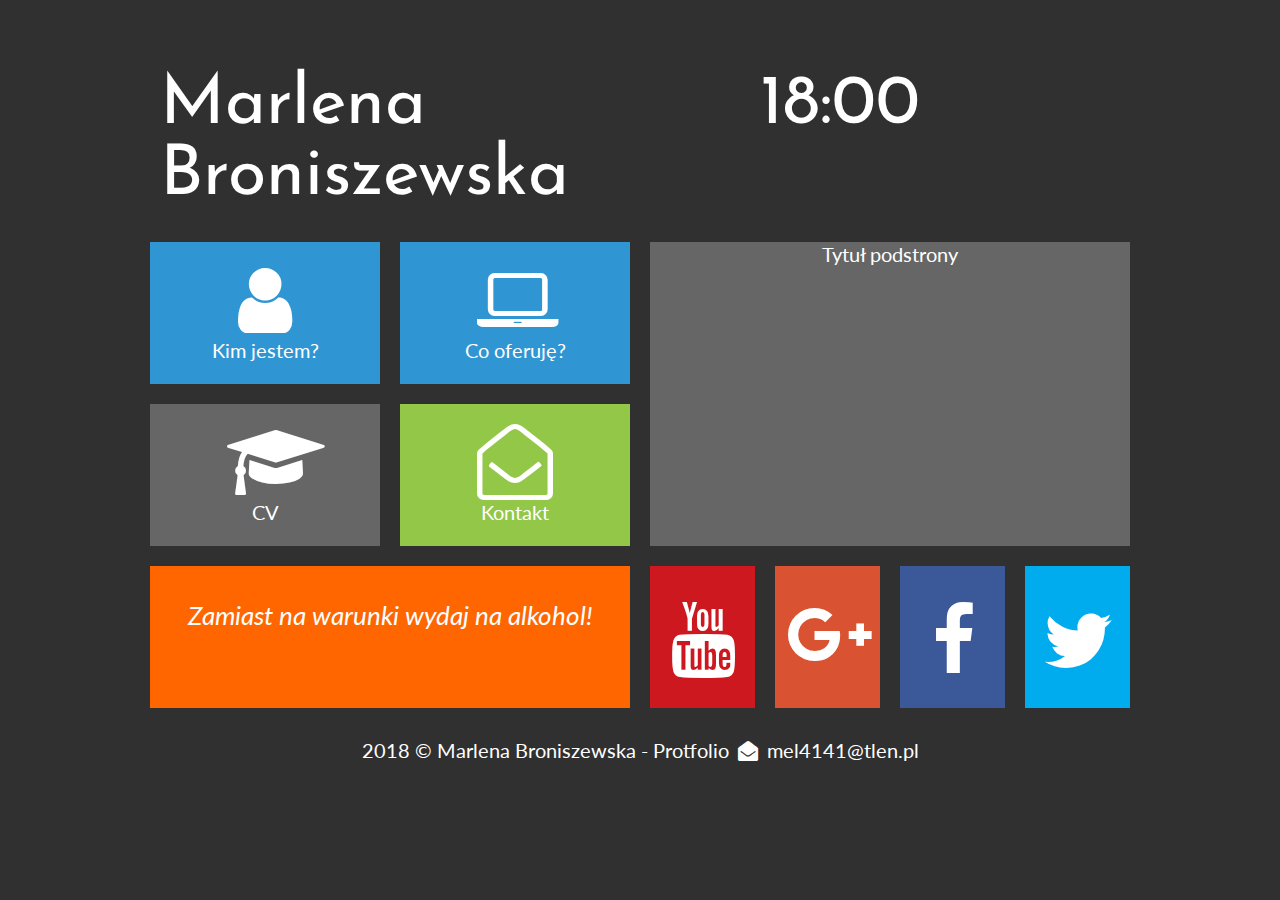
==== project3/index.html @ ba7e4ff2 "Project 3" ====
<!DOCTYPE HTML>
<html lang="pl">
<head>
	<meta charset="utf-8" />
	<meta httm-equiv="X-UA-Compatible" content="IE=edge,chrome=1" />

	<link rel="stylesheet" type="text/css" href="style.css" />
	<link rel="stylesheet" type="text/css" href="css/fontello.css" />

	<link href="https://fonts.googleapis.com/css?family=Josefin+Sans|Lato&amp;subset=latin-ext" rel="stylesheet" />

	<title>Marlena Broniszewska - Portfolio</title>

	<meta name="description" content="Stworzę dla Ciebie stronę internetową. /HTML, C++/" />
	<meta name="keywords" content="HTML, C++, www, strona, programista" />



</script>


</head>

<body>
	<div id="container">
		<div class="rectangle">
			<div id="logo">
				<a href="index.html" class="tilelink1">
					Marlena Broniszewska
				</a>
			</div>
			<div id="clock">
							<script type="text/javascript">
							<!--//--><![CDATA[// ><!--

							<!-- <![CDATA[
							function zegar() {
							var data = new Date();
							var godzina = data.getHours();
							var min = data.getMinutes();
							var sek = data.getSeconds();
							 var terazjest = ""+godzina+
							((min<10)?":0":":")+min;
							document.getElementById("clock").innerHTML = terazjest;
							setTimeout("zegar()", 1000); }
							zegar();
							// ]]]]><![CDATA[> -->

							//--><!]]>
							</script>
			</div>
			<div style="clear: both;"></div>
		</div>

		<div class="square">
			<div class="tile1">
				<a href="kimjestem.html" class="tilelink"><i class="icon-user"></i><br/>Kim jestem?</a>
			</div>
			<a href="oferta.html" class="tilelink1">
				<div class="tile1">
				<i class="icon-laptop"></i>
				<br/>Co oferuję?
				</div>
			</a>
			<div style="clear:both;"></div>

			<a href="cv.html" class="tilelink1">
				<div class="tile2">
				<i class="icon-graduation-cap"></i><br/>CV
				</div>
			</a>

			<a href="kontakt.html" class="tilelink1">
				<div class="tile3">
				<i class="icon-envelope-open-o"></i><br/>Kontakt
				</div>
			</a>
			<div style="clear:both;"></div>

			<div class="tile4">
				<i>Zamiast na warunki wydaj na alkohol!</i>
			</div>
		</div>

		<div class="square">
			<div class="tile5">
				Tytuł podstrony<br/><br/>
			</div>

			<a href="https://www.youtube.com" class="sociallink" target="_blank">
				<div class="yt">
					<i class="icon-youtube"></i>
				</div>
			</a>

			<a href="https://www.google.com" class="sociallink" target="_blank">
				<div class="goo">
					<i class="icon-gplus"></i>
				</div>
			</a>

			<a href="https://www.facebook.com" class="sociallink" target="_blank">
				<div class="fb">
					<i class="icon-facebook"></i>
				</div>
			</a>

			<a href="https://www.twitter.com" class="sociallink" target="_blank">
				<div class="tw">
					<i class="icon-twitter"></i>
				</div>
			<a/>
			<div style="clear:both;"></div>
		</div>

		<div style="clear: both;"></div> 

		<div class="rectangle">
			2018 &copy Marlena Broniszewska - Protfolio <i class="icon-envelope-open"></i> mel4141@tlen.pl
		</div>


	</div>

</body>
</html>
---- project3/style.css ----
body{
	background-color: #303030;
	color: #ffffff;
	font-family: 'Lato', sans-serif;
	font-size: 20px;
}

#container{
	width: 1000px;
	margin-left: auto;
	margin-right: auto;
	margin-top: 70px;
}

.rectangle
{
	width: 960px;
	margin: 20px;
	text-align: center;
}

.square{
	width: 50%;
	float: left;
	text-align: center;
}

#logo{
	float: left;
	font-family: 'Josefin Sans', sans-serif;
	font-size: 70px;
	width: 600px;
	text-align: left;
}

#clock{
	float: left;
	font-family: 'Josefin Sans', sans-serif;
	font-size: 70px;
	text-align: left;
}

.tile1{
	width: 230px;
	margin: 10px;
	height: 142px;
	float: left;
	background-color: #3095d3;
}
.tile1:hover{
	background-color: #2084c2;
}

.tile2{
	width: 230px;
	margin: 10px;
	height: 142px;
	float: left;
	background-color: #666666;
}
.tile2:hover{
	background-color: #555555;
}

.tile3{
	width: 230px;
	margin: 10px;
	height: 142px;
	float: left;
	background-color: #93c748;
}
.tile3:hover{
	background-color: #82b637;
}

.tile4{
	width: 420px;
	margin: 10px;
	height: 82px;
	background-color: #FF6600;
	font-size: 26px;
	padding: 30px;
	line-height: 150%;
}

.tile5{
	margin: 10px;
	width: 480px;
	height: 304px;
	background-color: #666666;
}

.yt{
	width: 105px;
	margin: 10px;
	height: 142px;
	float: left;
	background-color: #cc181e;
}
.yt:hover{
	background-color: #bb070d;
}

.goo{
	width: 105px;
	margin: 10px;
	height: 142px;
	float: left;
	background-color: #d95333;
	text-align: left;
}
.goo:hover{
	background-color: #c84222;
}

.fb{
	width: 105px;
	margin: 10px;
	height: 142px;
	float: left;
	background-color: #3b5998;
}
.fb:hover{
	background-color: #2a4887;
}

.tw{
	width: 105px;
	margin: 10px;
	height: 142px;
	float: left;
	background-color: #00aced;
}
.tw:hover{
	background-color: #0084b4;
}

a.tilelink{
	color: #ffffff;
	text-decoration: none;
	display: block;
	width: 230px;
	height: 142px;
}
a.tilelink1{
	color: #ffffff;
	text-decoration: none;
}

a.sociallink{
	color: #ffffff;
	text-decoration: none;
	width: 105px;
	height: 142px;
}
---- project3/css/fontello.css ----
@font-face {
  font-family: 'fontello';
  src: url('../font/fontello.eot?71047947');
  src: url('../font/fontello.eot?71047947#iefix') format('embedded-opentype'),
       url('../font/fontello.woff2?71047947') format('woff2'),
       url('../font/fontello.woff?71047947') format('woff'),
       url('../font/fontello.ttf?71047947') format('truetype'),
       url('../font/fontello.svg?71047947#fontello') format('svg');
  font-weight: normal;
  font-style: normal;
}
/* Chrome hack: SVG is rendered more smooth in Windozze. 100% magic, uncomment if you need it. */
/* Note, that will break hinting! In other OS-es font will be not as sharp as it could be */
/*
@media screen and (-webkit-min-device-pixel-ratio:0) {
  @font-face {
    font-family: 'fontello';
    src: url('../font/fontello.svg?71047947#fontello') format('svg');
  }
}
*/
 
 [class^="icon-"]:before, [class*=" icon-"]:before {
  font-family: "fontello";
  font-style: normal;
  font-weight: normal;
  speak: none;
 
  display: inline-block;
  text-decoration: inherit;
  width: 1em;
  margin-right: .2em;
  text-align: center;
  /* opacity: .8; */
 
  /* For safety - reset parent styles, that can break glyph codes*/
  font-variant: normal;
  text-transform: none;
 
  /* fix buttons height, for twitter bootstrap */
  line-height: 1em;
 
  /* Animation center compensation - margins should be symmetric */
  /* remove if not needed */
  margin-left: .2em;
 
  /* you can be more comfortable with increased icons size */
  /* font-size: 120%; */
 
  /* Font smoothing. That was taken from TWBS */
  -webkit-font-smoothing: antialiased;
  -moz-osx-font-smoothing: grayscale;
 
  /* Uncomment for 3D effect */
  /* text-shadow: 1px 1px 1px rgba(127, 127, 127, 0.3); */
}
 
.icon-user:before { content: '\e800'; font-size: 76px; margin-top: 20px;} /* '' */
.icon-twitter:before { content: '\f099'; font-size: 76px; margin-top: 36px; } /* '' */
.icon-facebook:before { content: '\f09a'; font-size: 76px; margin-top: 36px;  } /* '' */
.icon-gplus:before { content: '\f0d5'; font-size: 65px; margin-top: 36px; } /* '' */
.icon-laptop:before { content: '\f109'; font-size: 76px; margin-top: 20px; } /* '' */
.icon-youtube:before { content: '\f167'; font-size: 76px; margin-top: 36px; } /* '' */
.icon-graduation-cap:before { content: '\f19d'; font-size: 76px; margin-top: 20px; } /* '' */
.icon-envelope-open:before { content: '\f2b6';} /* '' */
.icon-envelope-open-o:before { content: '\f2b7'; font-size: 76px; margin-top: 20px; } /* '' */
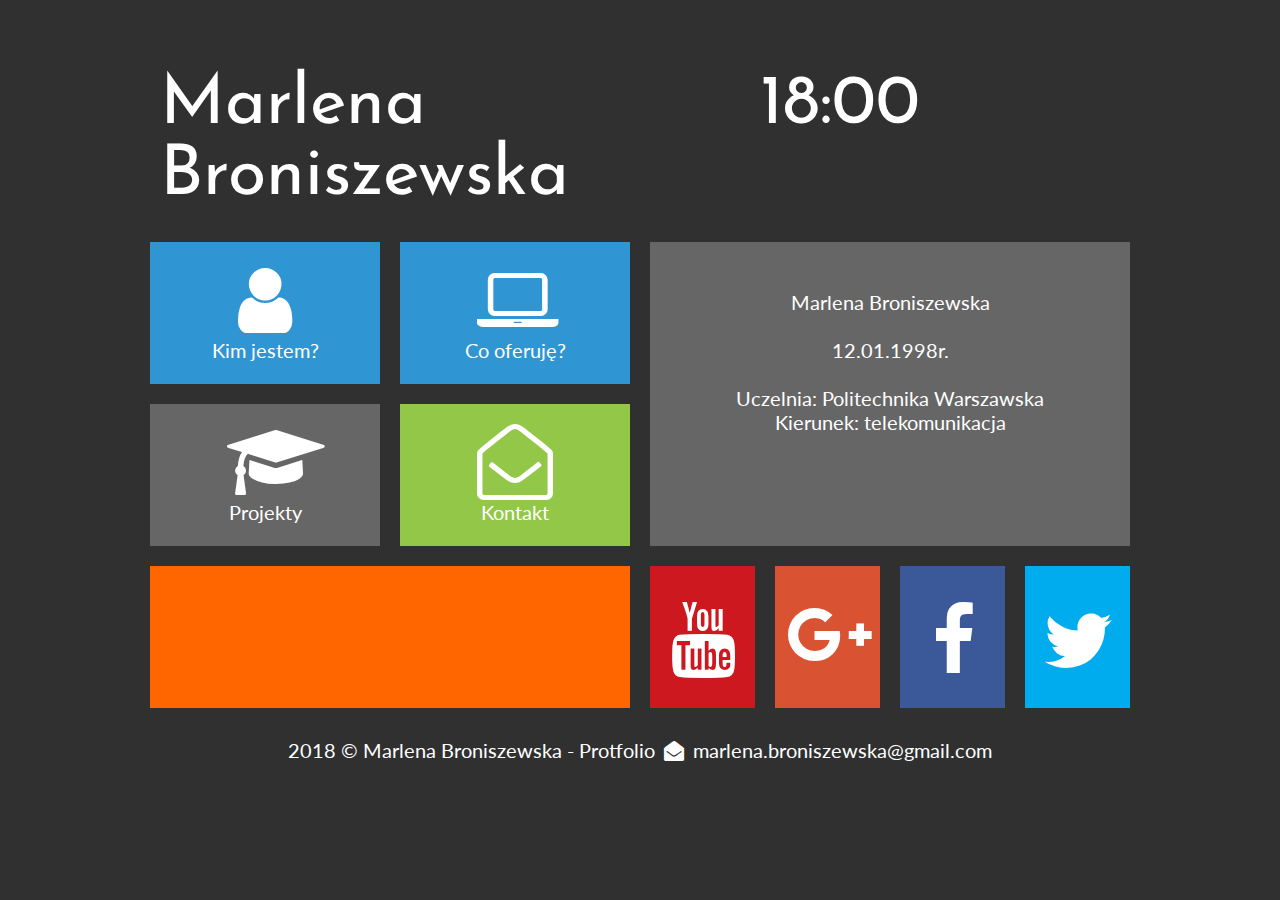
==== commit 094d597f: "Project 3" ====
--- a/project3/index.html
+++ b/project3/index.html
@@ -13,12 +13,6 @@
 
 	<meta name="description" content="Stworzę dla Ciebie stronę internetową. /HTML, C++/" />
 	<meta name="keywords" content="HTML, C++, www, strona, programista" />
-
-
-
-</script>
-
-
 </head>
 
 <body>
@@ -66,7 +60,7 @@
 
 			<a href="cv.html" class="tilelink1">
 				<div class="tile2">
-				<i class="icon-graduation-cap"></i><br/>CV
+				<i class="icon-graduation-cap"></i><br/>Projekty
 				</div>
 			</a>
 
@@ -78,13 +72,13 @@
 			<div style="clear:both;"></div>
 
 			<div class="tile4">
-				<i>Zamiast na warunki wydaj na alkohol!</i>
+				<i></i>
 			</div>
 		</div>
 
 		<div class="square">
 			<div class="tile5">
-				Tytuł podstrony<br/><br/>
+				<br/><br/>Marlena Broniszewska<br/><br/>12.01.1998r.</br></br>Uczelnia: Politechnika Warszawska</br>Kierunek: telekomunikacja
 			</div>
 
 			<a href="https://www.youtube.com" class="sociallink" target="_blank">
@@ -116,7 +110,7 @@
 		<div style="clear: both;"></div> 
 
 		<div class="rectangle">
-			2018 &copy Marlena Broniszewska - Protfolio <i class="icon-envelope-open"></i> mel4141@tlen.pl
+			2018 &copy Marlena Broniszewska - Protfolio <i class="icon-envelope-open"></i> marlena.broniszewska@gmail.com
 		</div>
 
 
